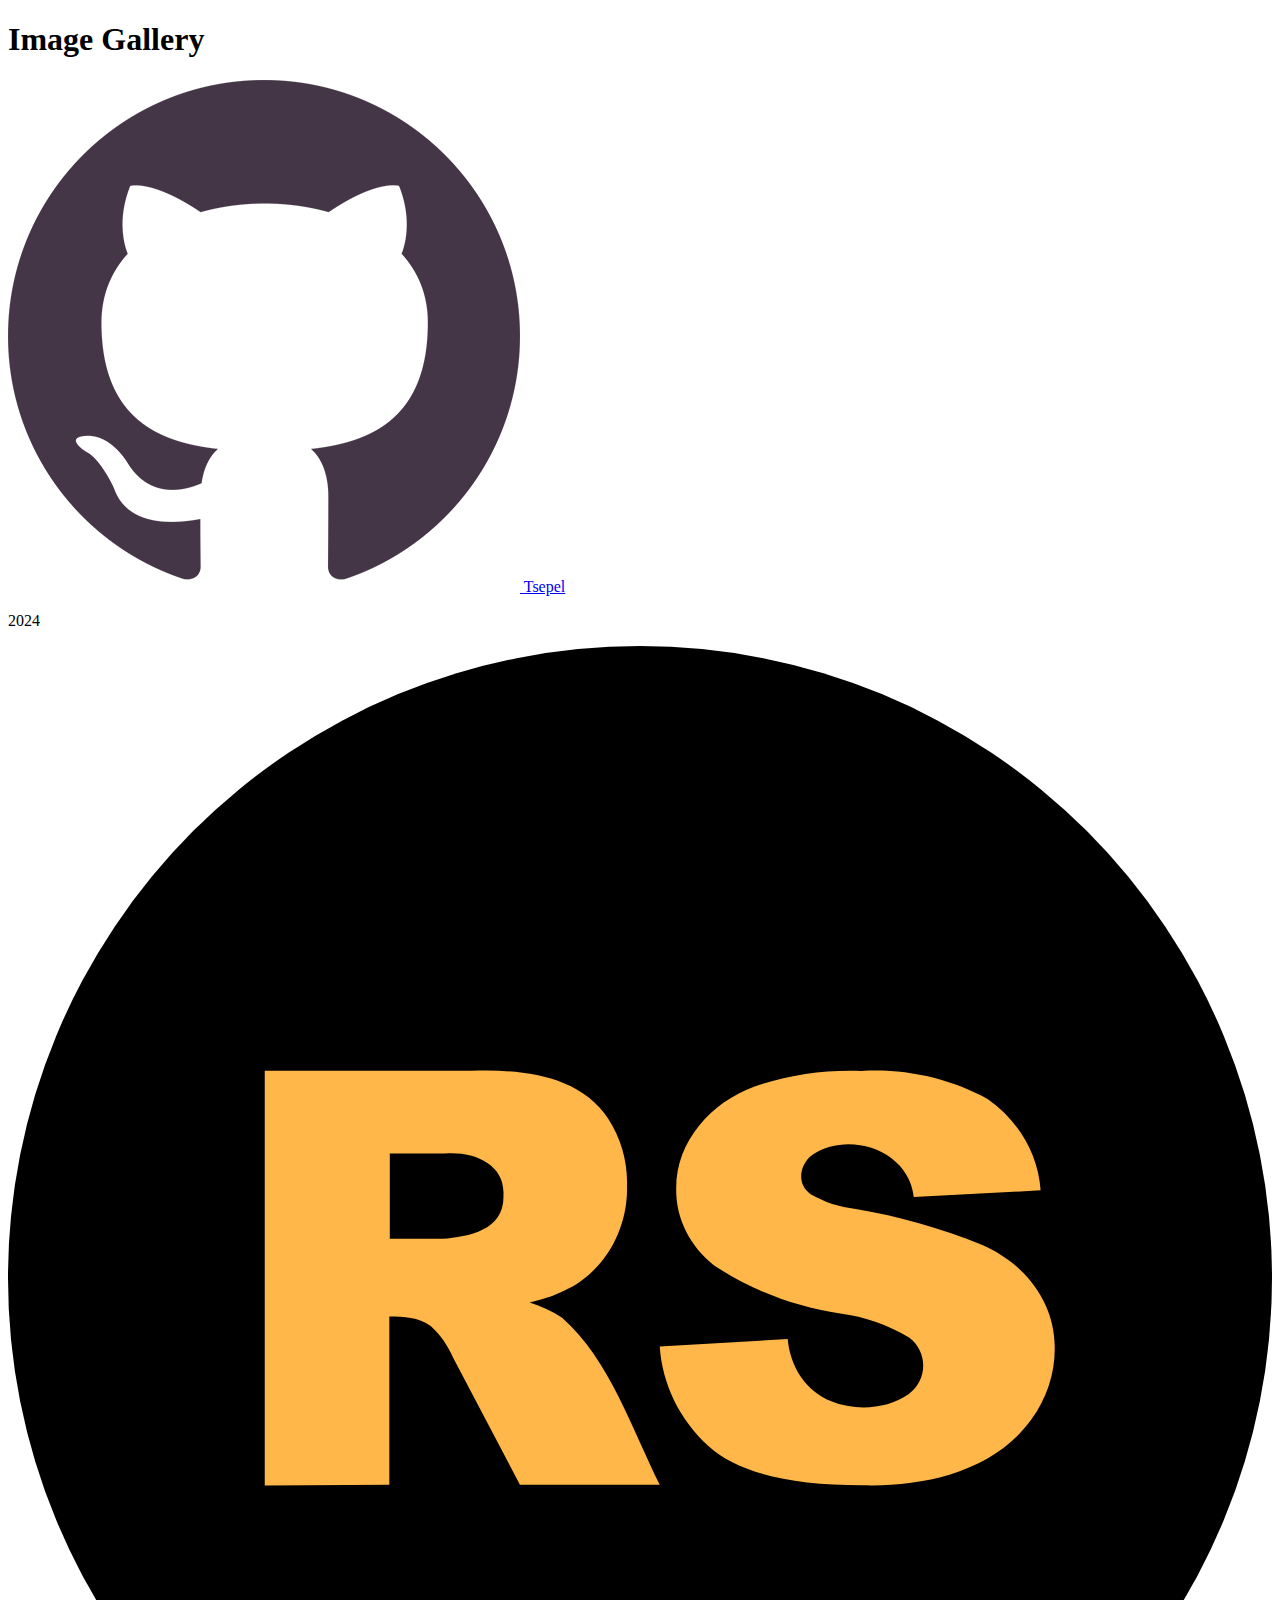
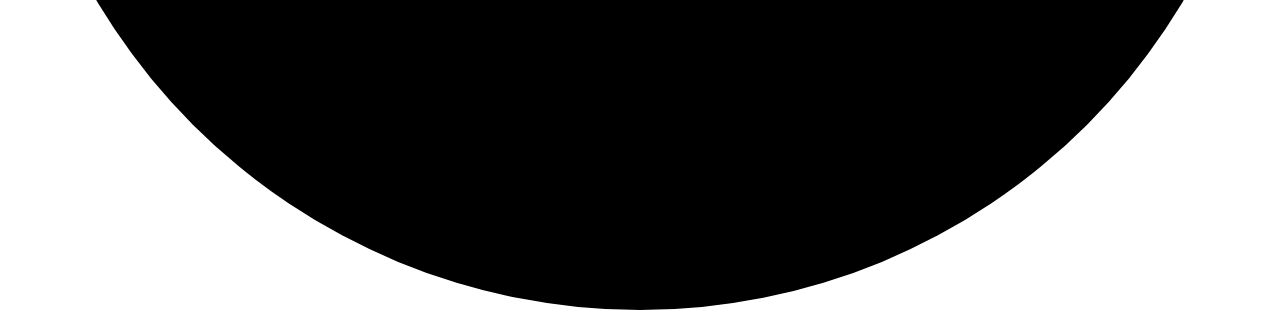
==== image-gallery/index.html @ 5ef88a89 "init: start image-gallery task (Fri, Sep 27, 2024 10:15:10 PM)" ====
<!DOCTYPE html>
<html lang="en">
<head>
    <meta charset="UTF-8">
    <meta name="viewport" content="width=device-width, initial-scale=1.0">
    <title>Image Gallery</title>
</head>
<body>
    <header>
        <h1>Image Gallery</h1>
    </header>
    <main>
        
    </main>
    <footer>
        <div class="footer-content">
            <div class="github">
                <a href="https://github.com/Tsepel" target="_blank">
                    <img src="./img/github-logo.png" alt="Github logo" class="logo">
                </a>
                <a href="https://github.com/Tsepel" class="year text">Tsepel</a>
            </div>
            <p class="year text">2024</p>
            <a href="https://rs.school/courses/javascript-preschool-ru" target="_blank">
                <img src="./img/rss-logo.svg" alt="school-logo" class="logo">
            </a>
        </div>
    </footer>
</body>
</html>
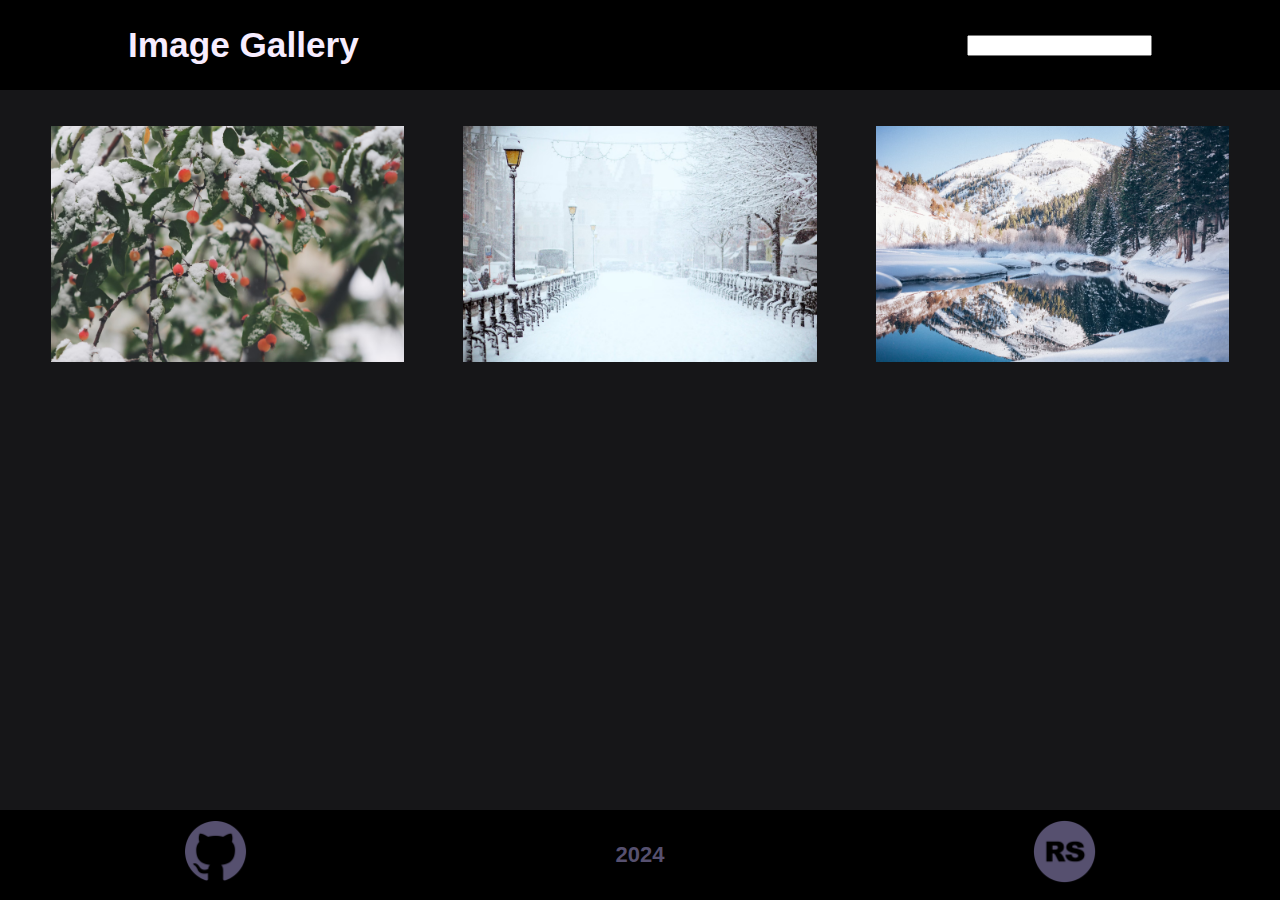
==== commit 5e0e121a: "feat: create page with styles (Fri, Sep 27, 2024 11:02:10 PM)" ====
--- a/image-gallery/index.html
+++ b/image-gallery/index.html
@@ -4,13 +4,23 @@
     <meta charset="UTF-8">
     <meta name="viewport" content="width=device-width, initial-scale=1.0">
     <title>Image Gallery</title>
+    <link rel="stylesheet" href="style.css">
 </head>
 <body>
     <header>
-        <h1>Image Gallery</h1>
+        <div class="header-content">
+            <h1>Image Gallery</h1>
+            <form>
+                <input type="text">
+            </form>
+        </div>
     </header>
     <main>
-        
+        <section class="gallery">
+            <img class="image" src="./img/winter1.avif" alt="Image 1">
+            <img class="image" src="./img/winter2.avif" alt="Image 2">
+            <img class="image" src="./img/winter3.avif" alt="Image 3">
+        </section>
     </main>
     <footer>
         <div class="footer-content">
@@ -18,11 +28,10 @@
                 <a href="https://github.com/Tsepel" target="_blank">
                     <img src="./img/github-logo.png" alt="Github logo" class="logo">
                 </a>
-                <a href="https://github.com/Tsepel" class="year text">Tsepel</a>
             </div>
             <p class="year text">2024</p>
             <a href="https://rs.school/courses/javascript-preschool-ru" target="_blank">
-                <img src="./img/rss-logo.svg" alt="school-logo" class="logo">
+                <img src="./img/rss-logo.png" alt="school-logo" class="logo">
             </a>
         </div>
     </footer>
--- a/image-gallery/style.css
+++ b/image-gallery/style.css
@@ -0,0 +1,100 @@
+:root {
+    --color-purple-s: #8978D0;
+    --color-purple-m: #56506f;
+    --color-dark-bg: #161618;
+    --color-light-text: #f7edff;
+    --footer-text: bold 2.2rem Arial, sans-serif;
+}
+
+body {
+    background: var(--color-dark-bg);
+    margin: 0;
+    display: flex;
+    flex-direction: column;
+    justify-content: center;
+}
+
+main {
+    margin: 4vh 4vw;
+    display: flex;
+}
+
+a {
+    text-decoration: none;
+}
+
+header {
+    background-color: black;
+    width: 100%;
+    /* margin: 0 10vw; */
+    height: 10dvh;
+    display: flex;
+    flex-direction: column;
+    align-items: center;
+    justify-content: center;
+}
+
+.header-content {
+    width: 80%;
+    display: flex;
+    justify-content: space-between;
+    align-items: center;
+}
+
+h1 {
+    font: var(--footer-text);
+    color: var(--color-light-text);
+}
+
+.gallery {
+    width: 100%;
+    /* margin: 4vh; */
+    display: flex;
+    flex-wrap: wrap;
+    align-items: center;
+    justify-content: space-between;
+    gap: 10px;
+}
+
+.image {
+    width: 30%;
+
+}
+
+footer {
+    background-color: black;
+    position: absolute;
+    bottom: 0;
+    width: 100%;
+    height: 10dvh;
+    display: flex;
+    flex-direction: column;
+    align-items: center;
+    justify-content: center;
+}
+
+.footer-content {
+    display: flex;
+    justify-content: space-around;
+    align-items: center;
+    width: 100%;
+    height: 10dvh;
+    font: var(--footer-text);
+    /* color: var(--color-purple-m); */
+    /* gap: 20dvw; */
+}
+
+.github {
+    display: flex;
+    align-items: center;
+    gap: 1dvw;
+}
+
+.text {
+    color: var(--color-purple-m);
+    font-size: 22px;
+}
+
+.logo {
+    height: 7dvh;
+}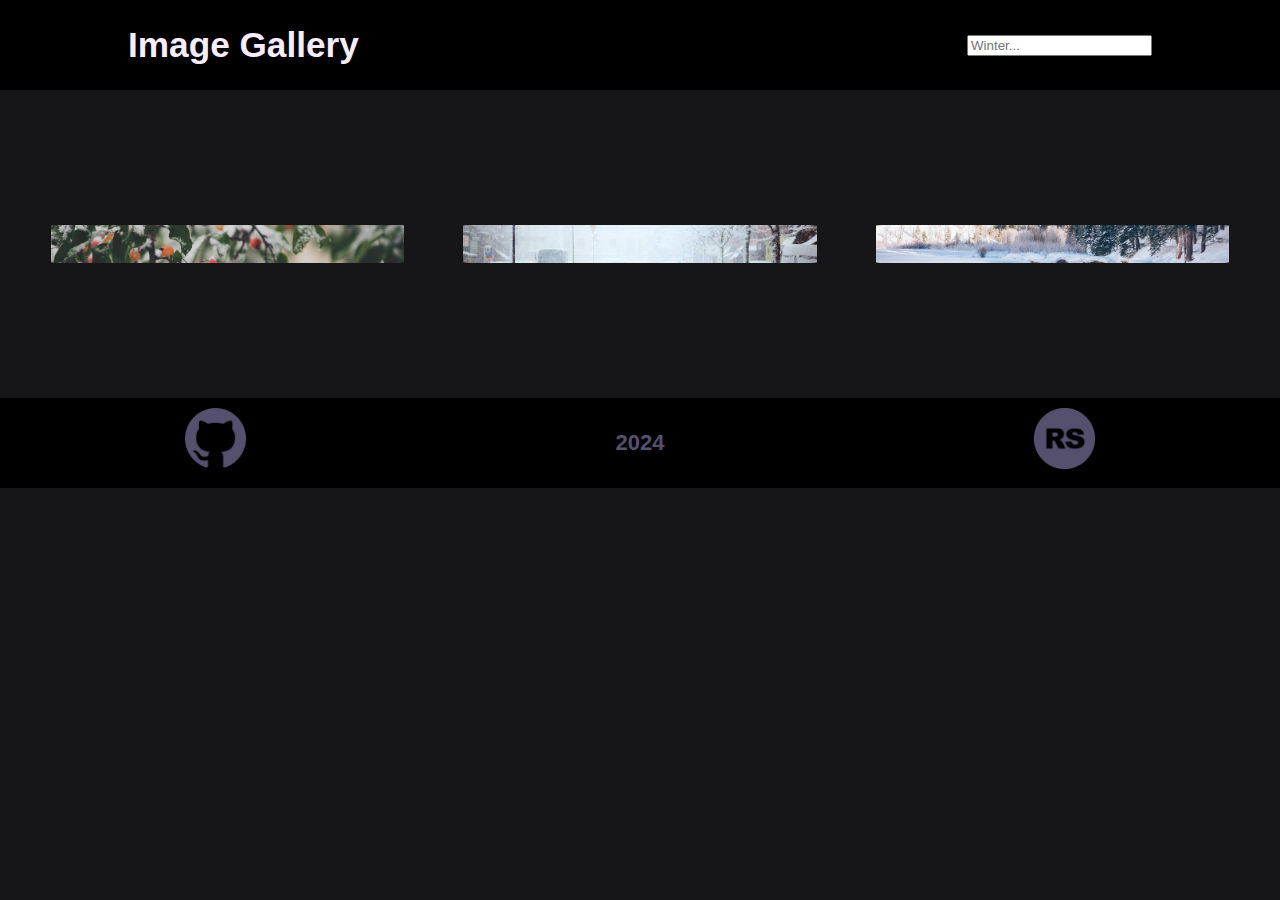
==== commit b450e36f: "feat: add API function (Sat, Sep 28, 2024 00:29:40 AM)" ====
--- a/image-gallery/index.html
+++ b/image-gallery/index.html
@@ -11,7 +11,8 @@
         <div class="header-content">
             <h1>Image Gallery</h1>
             <form>
-                <input type="text">
+                <label for="search">Search</label>
+                <input type="text" id="search" placeholder="Winter...">
             </form>
         </div>
     </header>
@@ -35,5 +36,6 @@
             </a>
         </div>
     </footer>
+    <script src="index.js"></script>
 </body>
 </html>--- a/image-gallery/style.css
+++ b/image-gallery/style.css
@@ -12,9 +12,11 @@
     display: flex;
     flex-direction: column;
     justify-content: center;
+    height: 100%;
 }
 
 main {
+    /* height: 100%; */
     margin: 4vh 4vw;
     display: flex;
 }
@@ -53,18 +55,21 @@
     flex-wrap: wrap;
     align-items: center;
     justify-content: space-between;
-    gap: 10px;
+    object-fit: contain;
+    gap: 4%;
 }
 
 .image {
     width: 30%;
-
+    height: 16%;
+    /* background-size: cover; */
+    align-self: center;
+    object-fit: cover;
+    border-radius: 2%;
 }
 
 footer {
     background-color: black;
-    position: absolute;
-    bottom: 0;
     width: 100%;
     height: 10dvh;
     display: flex;
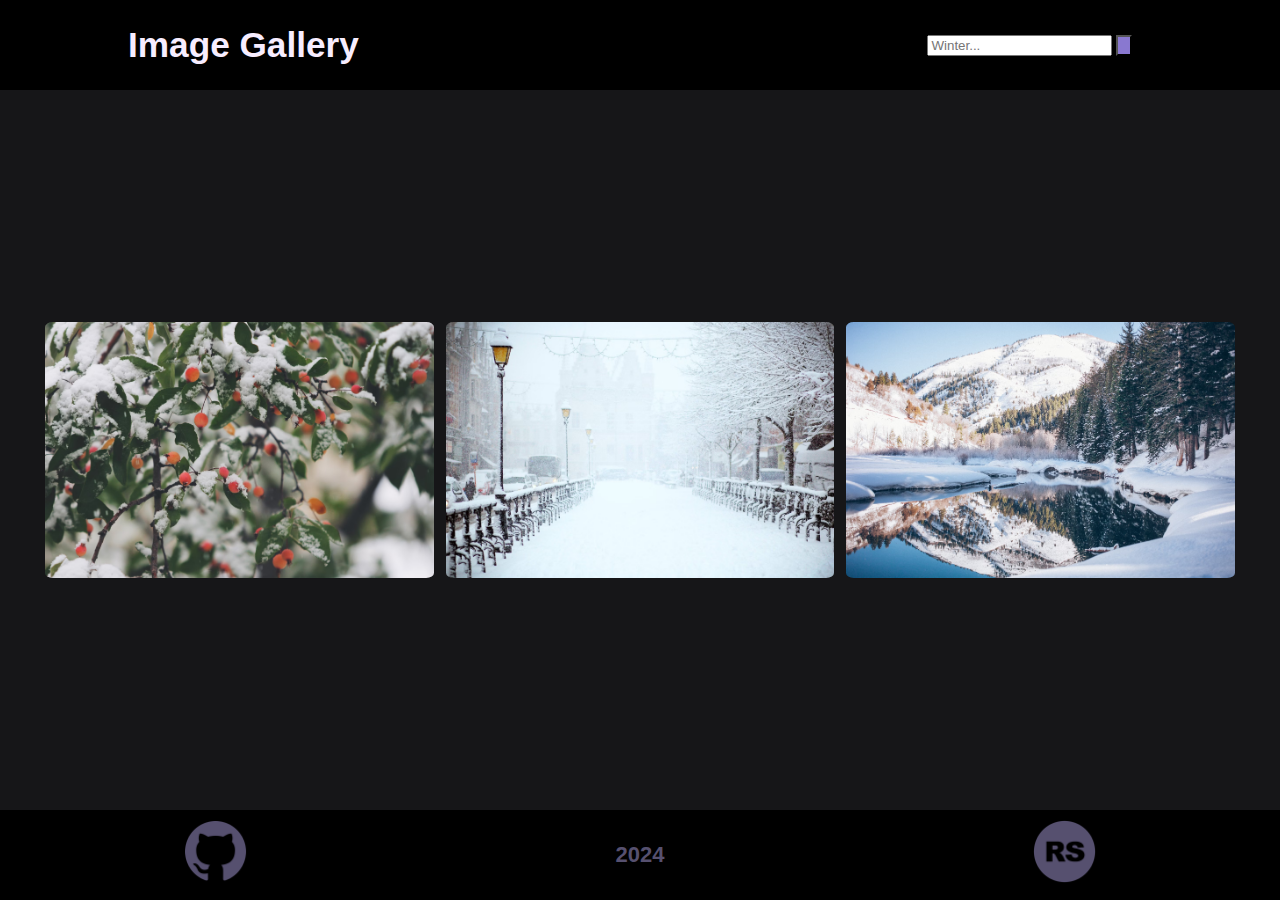
==== commit ef04c8a5: "feat: add search function (Sat, Sep 28, 2024 08:08:50 AM)" ====
--- a/image-gallery/index.html
+++ b/image-gallery/index.html
@@ -10,9 +10,9 @@
     <header>
         <div class="header-content">
             <h1>Image Gallery</h1>
-            <form>
-                <label for="search">Search</label>
+            <form onSubmit="return false;">
                 <input type="text" id="search" placeholder="Winter...">
+                <input type="button" id="search-btn">Go</input>
             </form>
         </div>
     </header>
--- a/image-gallery/style.css
+++ b/image-gallery/style.css
@@ -11,15 +11,19 @@
     margin: 0;
     display: flex;
     flex-direction: column;
-    justify-content: center;
+    /* justify-content: space-between; */
     height: 100%;
 }
 
 main {
-    /* height: 100%; */
     margin: 4vh 4vw;
     display: flex;
+    min-height: 72dvh;
 }
+
+/* section {
+    height: 100%;
+} */
 
 a {
     text-decoration: none;
@@ -48,20 +52,30 @@
     color: var(--color-light-text);
 }
 
+#search-btn {
+    background-color: var(--color-purple-s);
+    background-image: url('./img/search-icon.png');
+}
+
 .gallery {
     width: 100%;
+    height: auto;
     /* margin: 4vh; */
-    display: flex;
+    /* display: flex;
     flex-wrap: wrap;
     align-items: center;
     justify-content: space-between;
-    object-fit: contain;
-    gap: 4%;
+    object-fit: contain; */
+    display: grid;
+    grid-gap: 12px;
+    grid-template-columns: repeat(3, 33%);
+    justify-content: center;
+    /* gap: 4%; */
 }
 
 .image {
-    width: 30%;
-    height: 16%;
+    width: 100%;
+    height: 16em;
     /* background-size: cover; */
     align-self: center;
     object-fit: cover;
@@ -70,6 +84,8 @@
 
 footer {
     background-color: black;
+    /* position: fixed; */
+    /* bottom: 0; */
     width: 100%;
     height: 10dvh;
     display: flex;
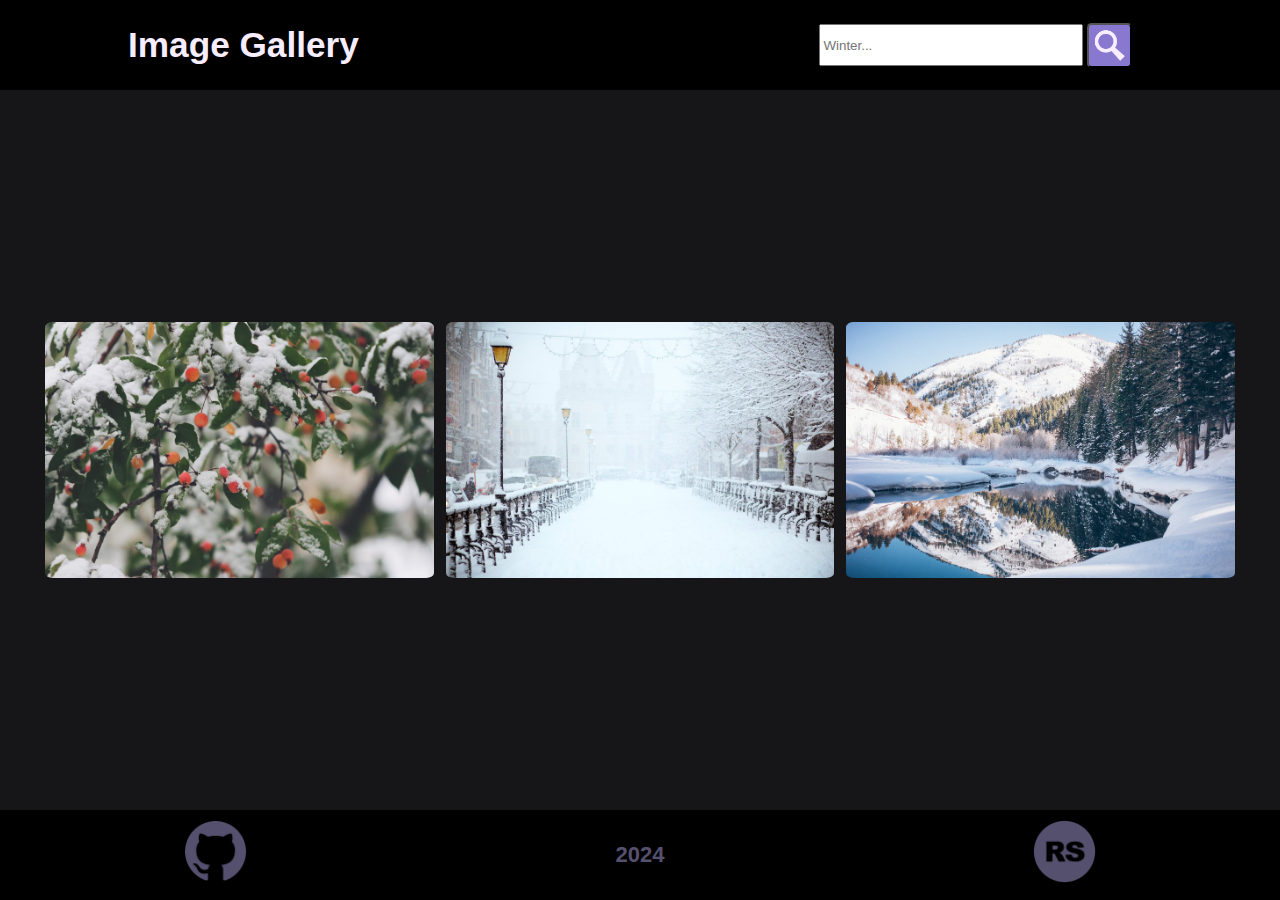
==== commit 32875bb2: "feat: add clear function (Sat, Sep 28, 2024 09:21:10 AM)" ====
--- a/image-gallery/index.html
+++ b/image-gallery/index.html
@@ -11,8 +11,8 @@
         <div class="header-content">
             <h1>Image Gallery</h1>
             <form onSubmit="return false;">
-                <input type="text" id="search" placeholder="Winter...">
-                <input type="button" id="search-btn">Go</input>
+                <input type="text" id="search" placeholder="Winter..." autocomplete="off">
+                <input type="button" class="search" id="search-btn">Go</input>
             </form>
         </div>
     </header>
--- a/image-gallery/style.css
+++ b/image-gallery/style.css
@@ -52,9 +52,26 @@
     color: var(--color-light-text);
 }
 
+#search {
+    height: 4dvh;
+    min-width: 20dvw;
+}
+
 #search-btn {
+    height: 5dvh;
+    width: 5dvh;
     background-color: var(--color-purple-s);
+    /* background-image: url('./img/search-icon.png'); */
+    background-size: cover;
+    border-radius: 10%;
+}
+
+.search {
     background-image: url('./img/search-icon.png');
+}
+
+.clear {
+    background-image: url('./img/clear-icon.png');
 }
 
 .gallery {
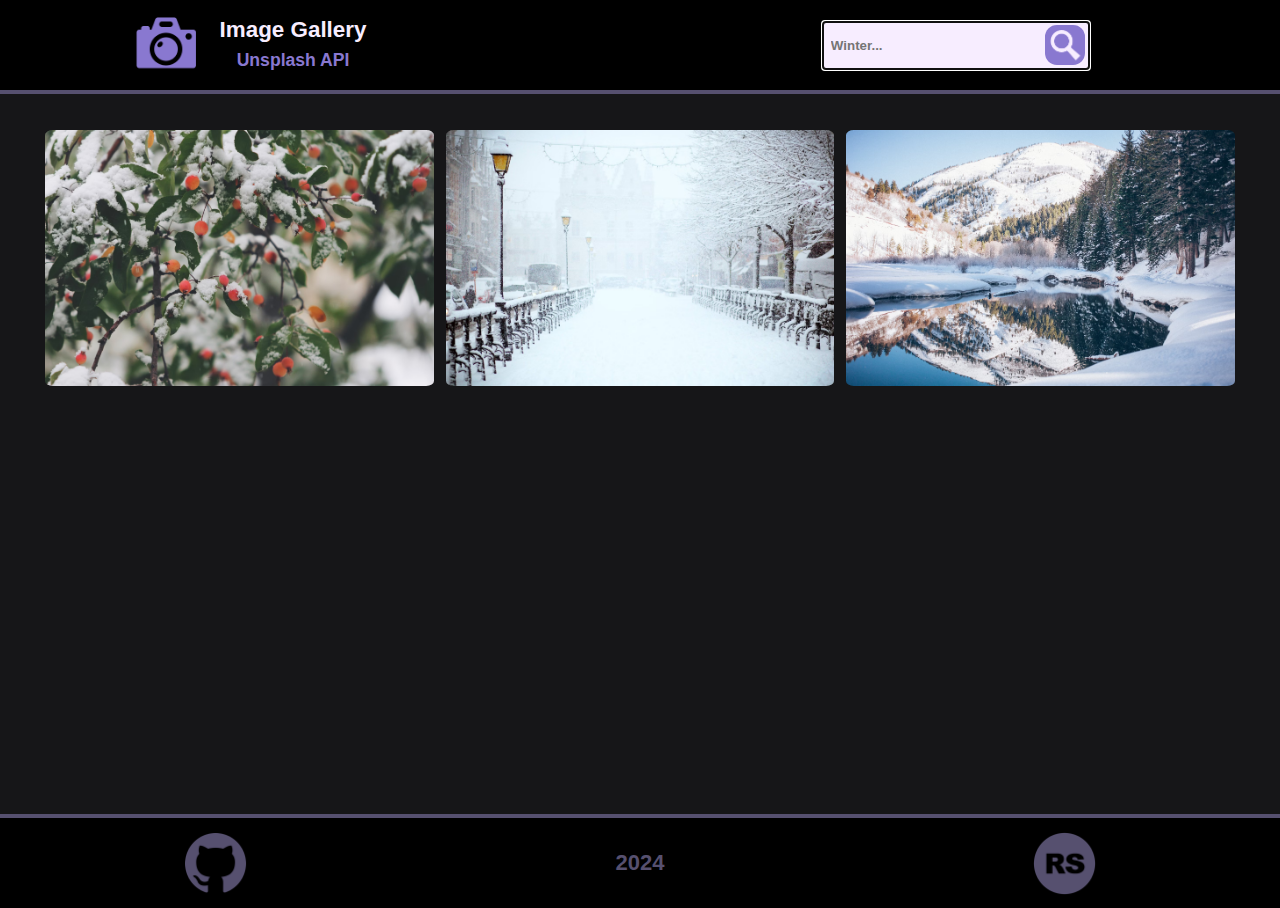
==== commit a11b67cd: "feat: add logo and decor (Sat, Sep 28, 2024 10:17:10 AM)" ====
--- a/image-gallery/index.html
+++ b/image-gallery/index.html
@@ -5,17 +5,25 @@
     <meta name="viewport" content="width=device-width, initial-scale=1.0">
     <title>Image Gallery</title>
     <link rel="stylesheet" href="style.css">
+    <link rel="icon" type="image/png" href="./img/gallery-logo.png">
 </head>
 <body>
     <header>
         <div class="header-content">
-            <h1>Image Gallery</h1>
+            <div class="logo">
+                <img class="logo-img" src="./img/gallery-logo.png" alt="logo">
+                <div class="logo-text">
+                    <h1>Image Gallery</h1>
+                    <h2>Unsplash API</h2>
+                </div>
+            </div>
             <form onSubmit="return false;">
                 <input type="text" id="search" placeholder="Winter..." autocomplete="off">
                 <input type="button" class="search" id="search-btn">Go</input>
             </form>
         </div>
     </header>
+    <div class="decor"></div>
     <main>
         <section class="gallery">
             <img class="image" src="./img/winter1.avif" alt="Image 1">
@@ -23,6 +31,7 @@
             <img class="image" src="./img/winter3.avif" alt="Image 3">
         </section>
     </main>
+    <div class="decor"></div>
     <footer>
         <div class="footer-content">
             <div class="github">
--- a/image-gallery/style.css
+++ b/image-gallery/style.css
@@ -3,7 +3,7 @@
     --color-purple-m: #56506f;
     --color-dark-bg: #161618;
     --color-light-text: #f7edff;
-    --footer-text: bold 2.2rem Arial, sans-serif;
+    --footer-text: bold 1.4rem Arial, sans-serif;
 }
 
 body {
@@ -18,6 +18,7 @@
 main {
     margin: 4vh 4vw;
     display: flex;
+    flex-direction: column;
     min-height: 72dvh;
 }
 
@@ -47,23 +48,55 @@
     align-items: center;
 }
 
+.logo {
+    display: flex;
+    align-items: center;
+    height: 80%;
+    gap: 16px;
+}
+
+.logo-img {
+    height: 120%;
+}
+
+.logo-text {
+    display: flex;
+    flex-direction: column;
+    align-items: center;
+    justify-content: space-around;
+}
+
 h1 {
     font: var(--footer-text);
     color: var(--color-light-text);
+    line-height: 0;
+}
+
+h2 {
+    font: bold 1.1rem Arial, sans-serif;
+    color: var(--color-purple-s);
+    line-height: 0;
 }
 
 #search {
-    height: 4dvh;
+    height: 5dvh;
     min-width: 20dvw;
+    background-color: var(--color-light-text);
+    border: none;
+    font-weight: bold;
+    padding-left: 8px;
 }
 
 #search-btn {
-    height: 5dvh;
-    width: 5dvh;
+    position: relative;
+    right: 5.3dvh;
+    height: 4.4dvh;
+    width: 4.4dvh;
+    border: none;
     background-color: var(--color-purple-s);
     /* background-image: url('./img/search-icon.png'); */
     background-size: cover;
-    border-radius: 10%;
+    border-radius: 30%;
 }
 
 .search {
@@ -72,6 +105,14 @@
 
 .clear {
     background-image: url('./img/clear-icon.png');
+}
+
+.decor {
+    height: 4px;
+    width: 100%;
+    background-color: var(--color-purple-m);
+    padding: 0;
+    margin: 0;
 }
 
 .gallery {
